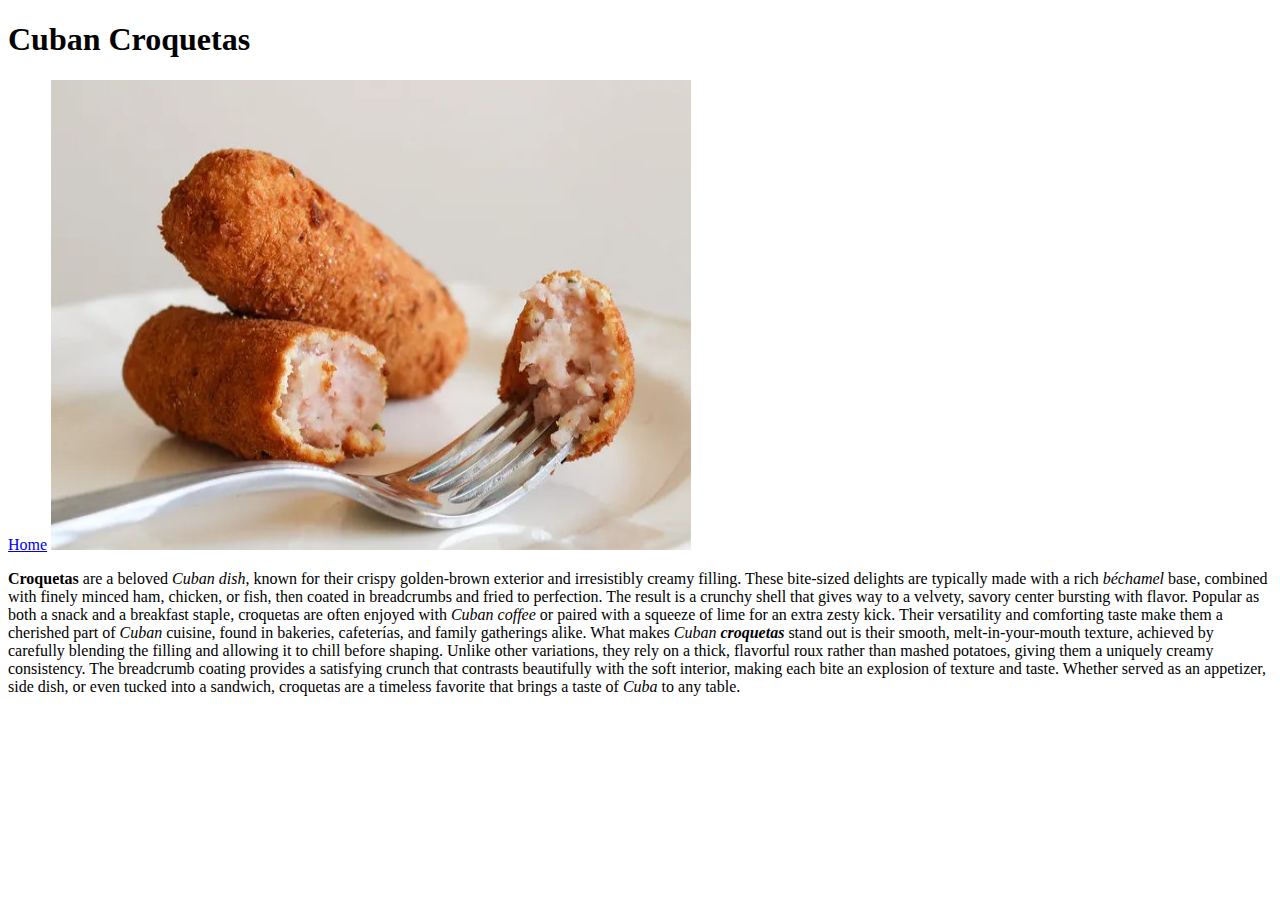
==== recipes/croquetas.html @ 0d7d6f4a "Parragraph element added to croquetas.html" ====
<!DOCTYPE html>
<html lang="en">
<head>
    <meta charset="UTF-8">
    <meta name="viewport" content="width=<device-width>, initial-scale=1.0">
    <title>Document</title>
</head>
<body>
    <h1>Cuban Croquetas</h1>
    <a href="../index.html">Home</a>
    <img src="../images/croquetas.jpg" alt="an image of croquetas a wonderfull cuban dish" height="470" width="640>">
    <p><strong>Croquetas</strong> are a beloved <em>Cuban dish</em>, known for their crispy golden-brown exterior and irresistibly 
         creamy filling. These bite-sized delights are typically made with a rich <em>béchamel</em> base, combined with finely minced ham, chicken,
         or fish, then coated in breadcrumbs and fried to perfection. The result is a crunchy shell that gives way to a velvety, 
         savory center bursting with flavor. Popular as both a snack and a breakfast staple, croquetas are often enjoyed with 
         <em>Cuban coffee</em> or paired with a squeeze of lime for an extra zesty kick. Their versatility and comforting taste make them a 
         cherished part of <em>Cuban</em> cuisine, found in bakeries, cafeterías, and family gatherings alike.

        What makes <em>Cuban <strong>croquetas</strong></em> stand out is their smooth, melt-in-your-mouth texture, achieved by carefully blending the filling 
        and allowing it to chill before shaping. Unlike other variations, they rely on a thick, flavorful roux rather 
        than mashed potatoes, giving them a uniquely creamy consistency. The breadcrumb coating provides a satisfying 
        crunch that contrasts beautifully with the soft interior, making each bite an explosion of texture and taste. 
        Whether served as an appetizer, side dish, or even tucked into a sandwich, croquetas are a timeless favorite that brings a taste
         of <em>Cuba</em> to any table.</p>
   

</body>
</html>
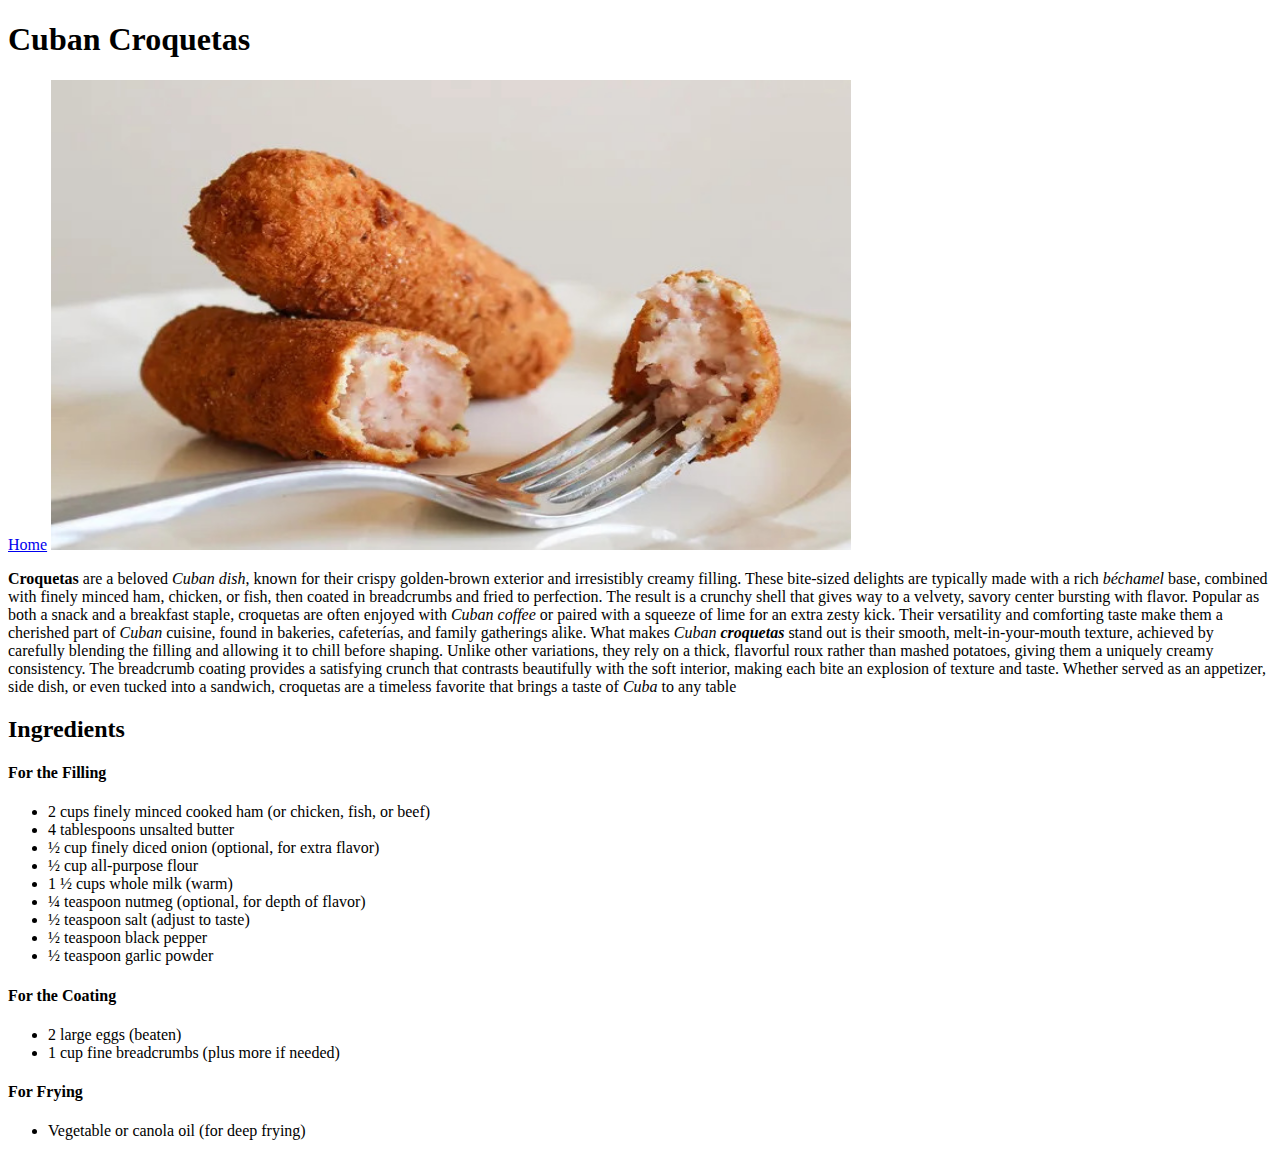
==== commit d6444789: "Added Ingredients <p> element" ====
--- a/recipes/croquetas.html
+++ b/recipes/croquetas.html
@@ -6,9 +6,13 @@
     <title>Document</title>
 </head>
 <body>
+    
     <h1>Cuban Croquetas</h1>
+    
     <a href="../index.html">Home</a>
-    <img src="../images/croquetas.jpg" alt="an image of croquetas a wonderfull cuban dish" height="470" width="640>">
+    
+    <img src="../images/croquetas.jpg" alt="an image of croquetas a wonderfull cuban dish" height="470" width="800>">
+    
     <p><strong>Croquetas</strong> are a beloved <em>Cuban dish</em>, known for their crispy golden-brown exterior and irresistibly 
          creamy filling. These bite-sized delights are typically made with a rich <em>béchamel</em> base, combined with finely minced ham, chicken,
          or fish, then coated in breadcrumbs and fried to perfection. The result is a crunchy shell that gives way to a velvety, 
@@ -21,7 +25,41 @@
         than mashed potatoes, giving them a uniquely creamy consistency. The breadcrumb coating provides a satisfying 
         crunch that contrasts beautifully with the soft interior, making each bite an explosion of texture and taste. 
         Whether served as an appetizer, side dish, or even tucked into a sandwich, croquetas are a timeless favorite that brings a taste
-         of <em>Cuba</em> to any table.</p>
+         of <em>Cuba</em> to any table
+    </p>
+
+    <h2>Ingredients</h2>
+
+    <h4>For the Filling</h4>
+    
+    <ul>
+        <li>2 cups finely minced cooked ham (or chicken, fish, or beef)</li>
+        <li>4 tablespoons unsalted butter</li>
+        <li>½ cup finely diced onion (optional, for extra flavor)</li>
+        <li>½ cup all-purpose flour</li> 
+        <li>1 ½ cups whole milk (warm)</li>
+        <li>¼ teaspoon nutmeg (optional, for depth of flavor)</li>
+        <li>½ teaspoon salt (adjust to taste)</li>
+        <li>½ teaspoon black pepper</li>
+        <li>½ teaspoon garlic powder</li>
+    </ul>
+
+    <h4>For the Coating</h4>
+
+    <ul>
+      <li>2 large eggs (beaten)</li>
+      <li>1 cup fine breadcrumbs (plus more if needed)</li> 
+    </ul>
+
+    <h4>For Frying</h4>
+    <ul>
+        <li>Vegetable or canola oil (for deep frying)</li>
+    </ul>
+
+
+
+
+
    
 
 </body>
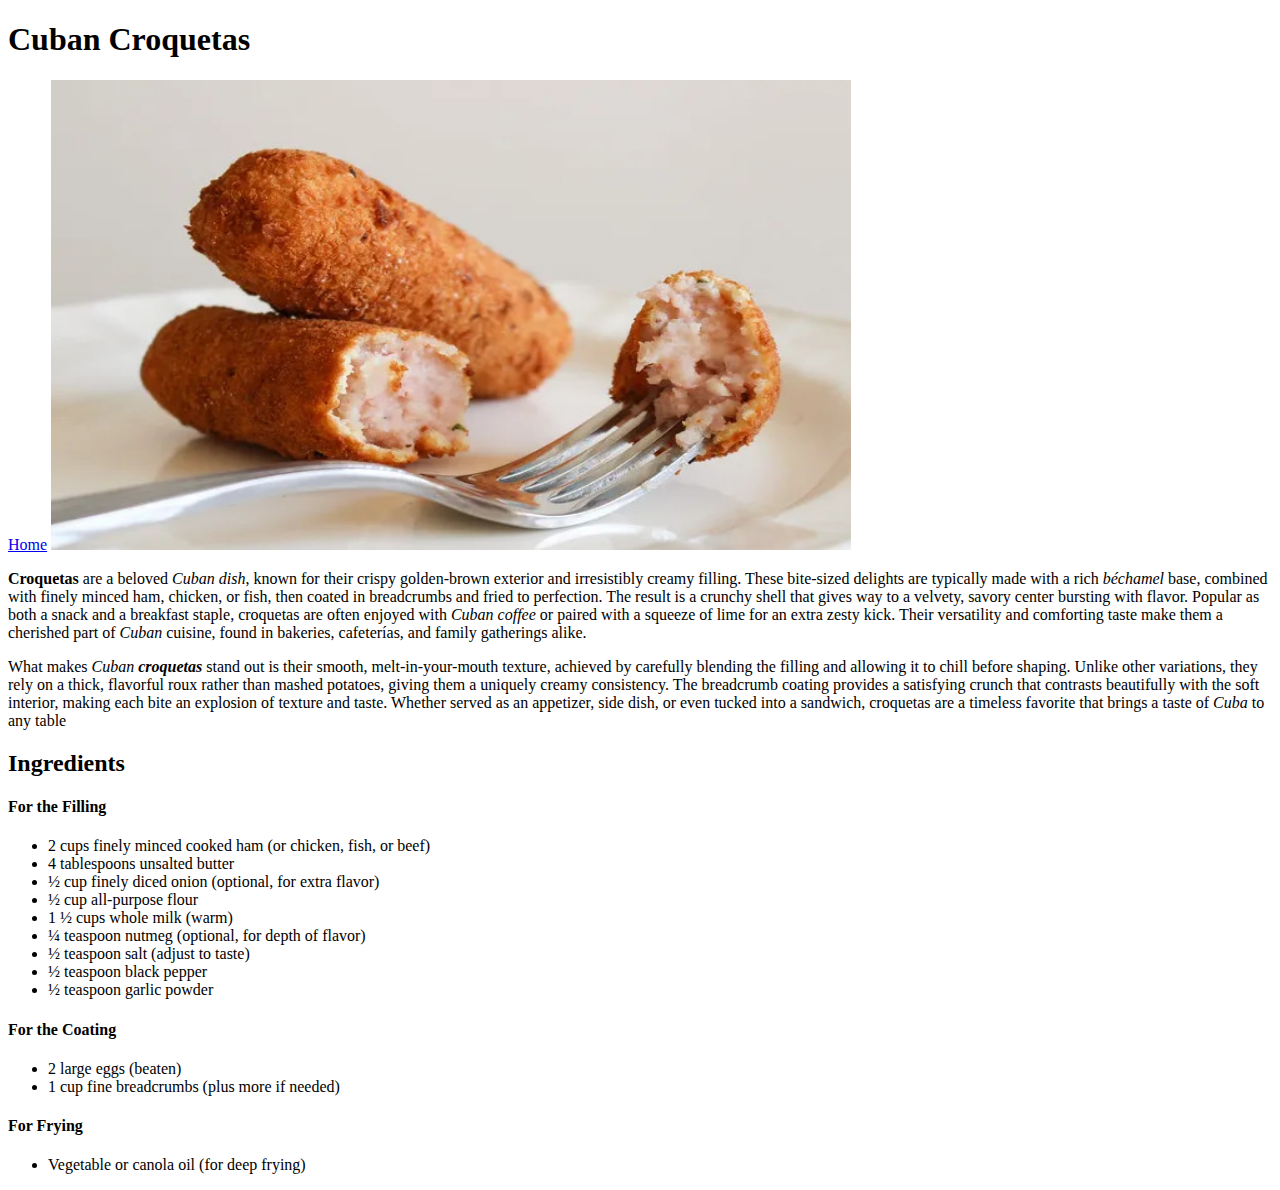
==== commit f127607d: "Divided text in two paragraphs" ====
--- a/recipes/croquetas.html
+++ b/recipes/croquetas.html
@@ -18,9 +18,9 @@
          or fish, then coated in breadcrumbs and fried to perfection. The result is a crunchy shell that gives way to a velvety, 
          savory center bursting with flavor. Popular as both a snack and a breakfast staple, croquetas are often enjoyed with 
          <em>Cuban coffee</em> or paired with a squeeze of lime for an extra zesty kick. Their versatility and comforting taste make them a 
-         cherished part of <em>Cuban</em> cuisine, found in bakeries, cafeterías, and family gatherings alike.
+         cherished part of <em>Cuban</em> cuisine, found in bakeries, cafeterías, and family gatherings alike.</p>
 
-        What makes <em>Cuban <strong>croquetas</strong></em> stand out is their smooth, melt-in-your-mouth texture, achieved by carefully blending the filling 
+    <p>What makes <em>Cuban <strong>croquetas</strong></em> stand out is their smooth, melt-in-your-mouth texture, achieved by carefully blending the filling 
         and allowing it to chill before shaping. Unlike other variations, they rely on a thick, flavorful roux rather 
         than mashed potatoes, giving them a uniquely creamy consistency. The breadcrumb coating provides a satisfying 
         crunch that contrasts beautifully with the soft interior, making each bite an explosion of texture and taste. 
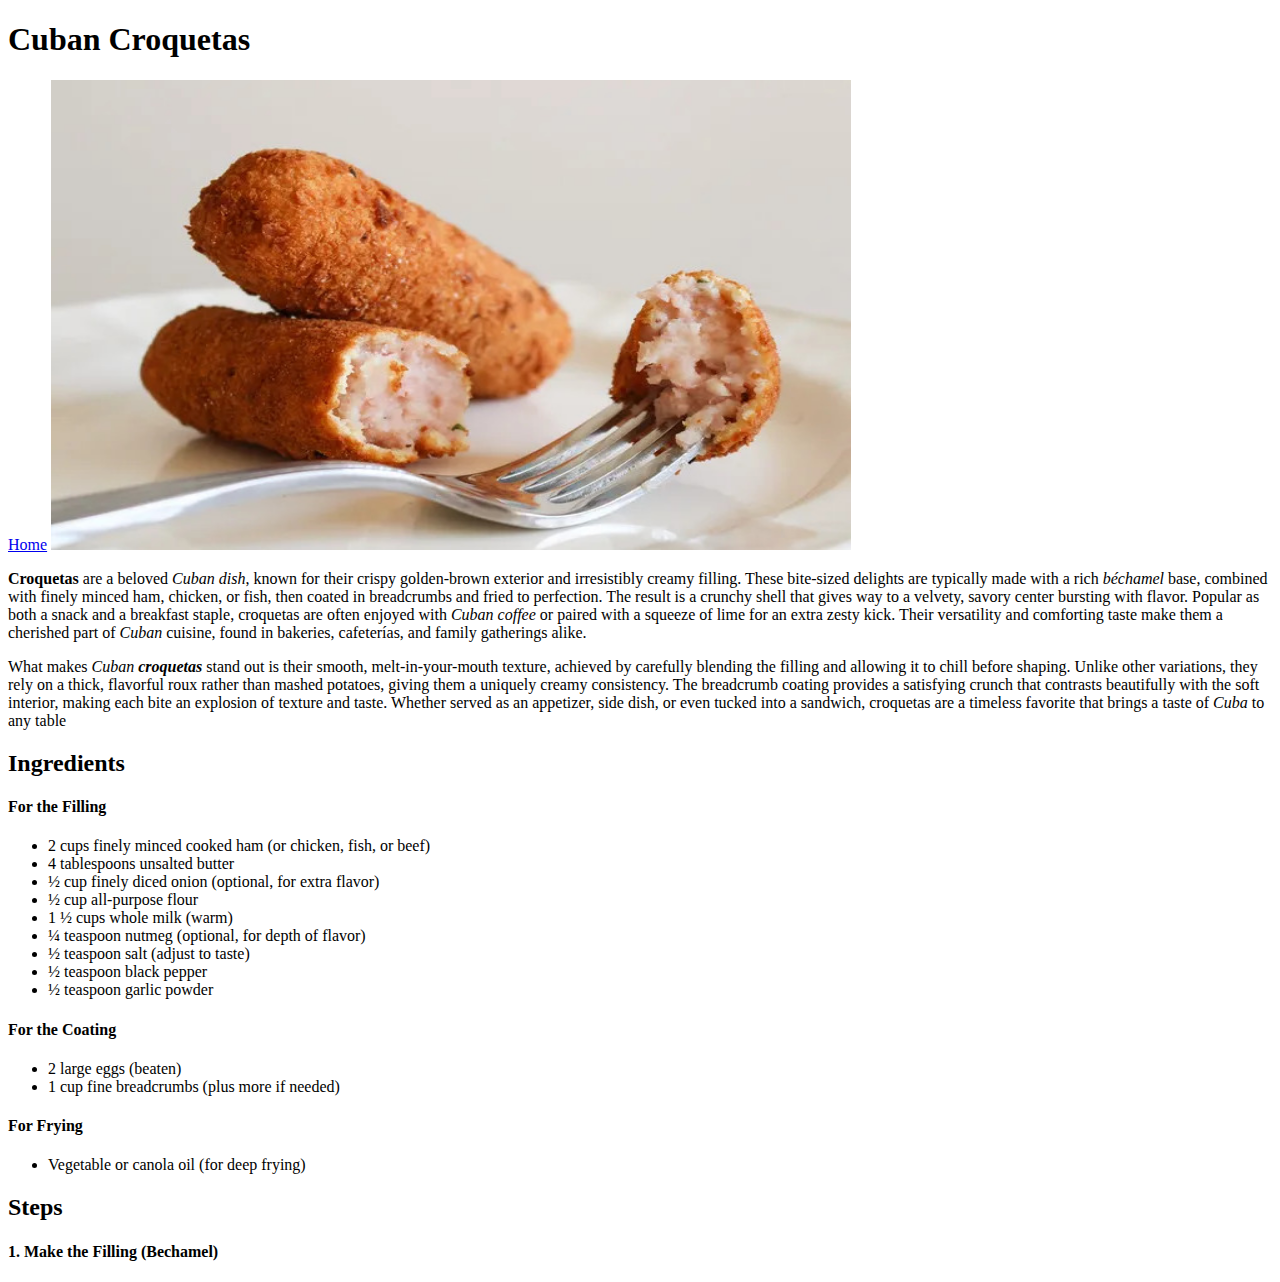
==== commit 260a2da0: "Add steps title, subtitle and organized List" ====
--- a/recipes/croquetas.html
+++ b/recipes/croquetas.html
@@ -56,6 +56,14 @@
         <li>Vegetable or canola oil (for deep frying)</li>
     </ul>
 
+    <h2>Steps</h2>
+
+    <h4>1. Make the Filling (Bechamel)</h4>
+    
+    <ol>
+        
+    </ol>
+
 
 
 
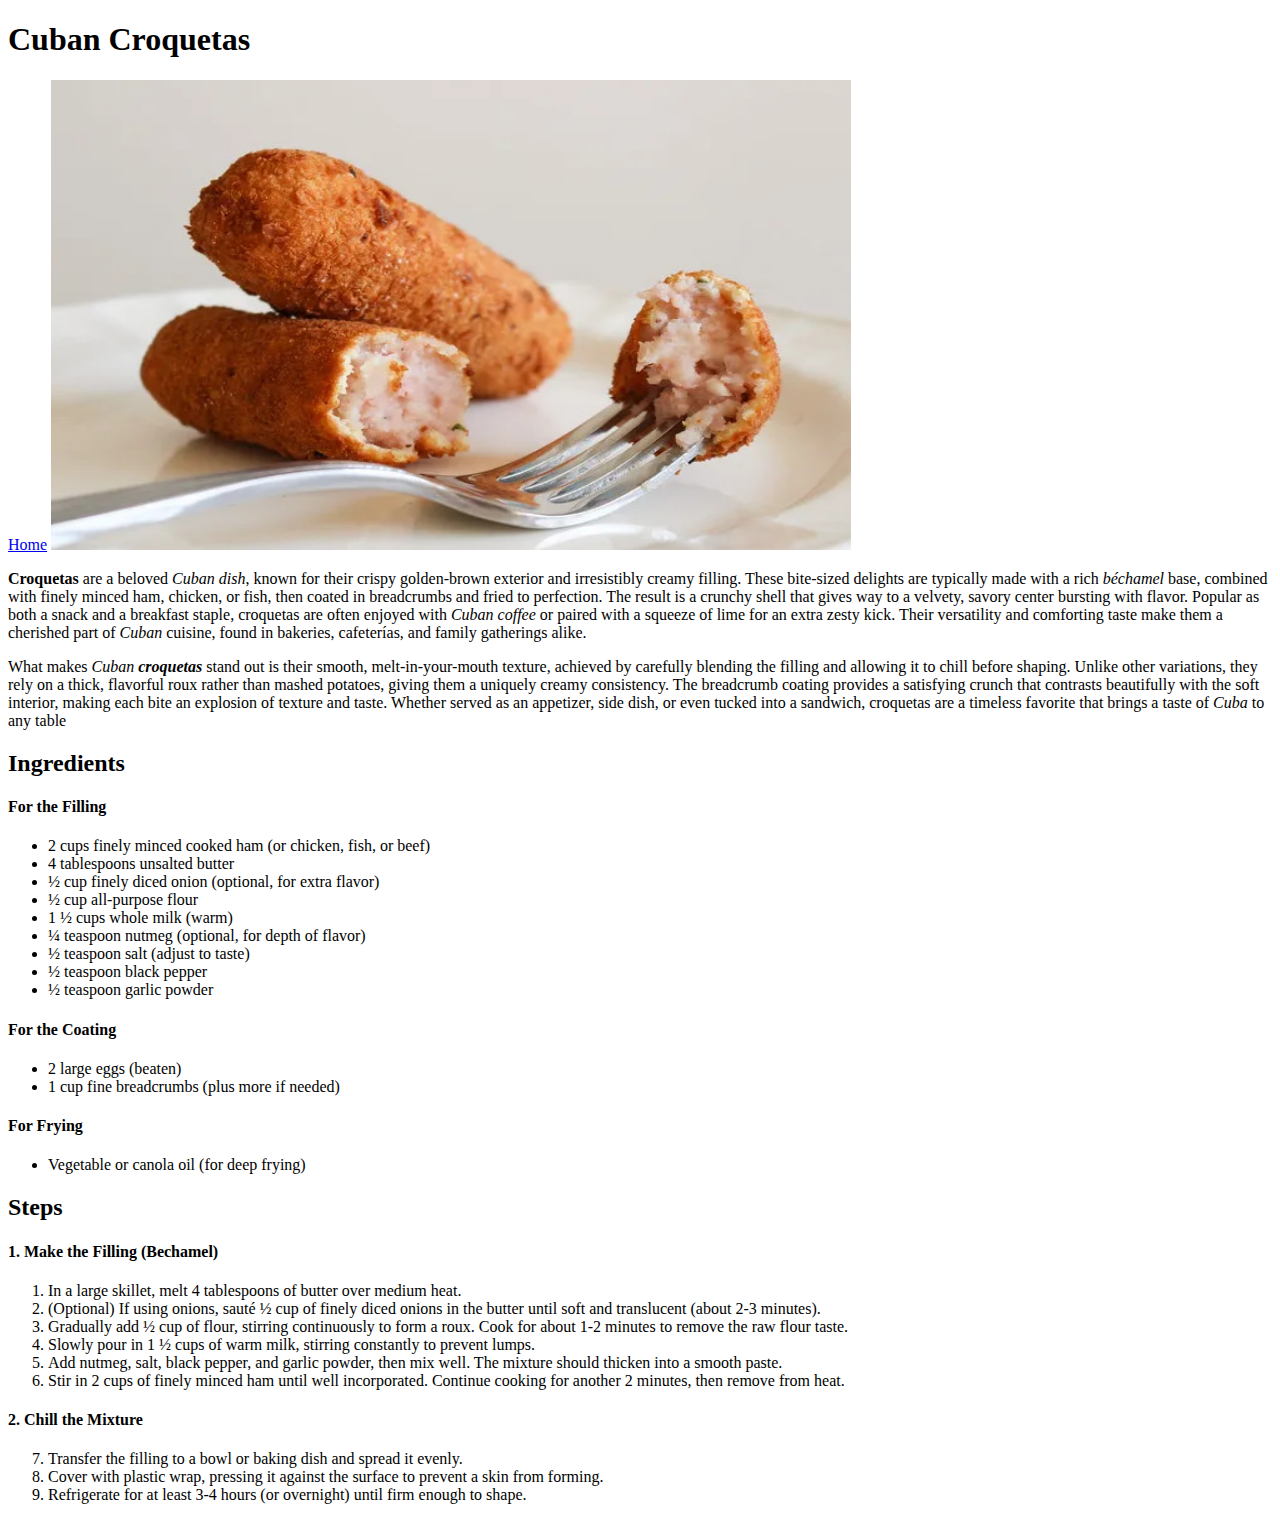
==== commit a090105f: "Add number two set of steps use h4 heading for a subheading add ol start attribute to start list at " ====
--- a/recipes/croquetas.html
+++ b/recipes/croquetas.html
@@ -61,8 +61,23 @@
     <h4>1. Make the Filling (Bechamel)</h4>
     
     <ol>
-        
+       <li>In a large skillet, melt 4 tablespoons of butter over medium heat.</li>
+        <li>(Optional) If using onions, sauté ½ cup of finely diced onions in the butter until soft and translucent (about 2-3 minutes).</li>
+        <li>Gradually add ½ cup of flour, stirring continuously to form a roux. Cook for about 1-2 minutes to remove the raw flour taste.</li>
+        <li>Slowly pour in 1 ½ cups of warm milk, stirring constantly to prevent lumps.</li>
+        <li>Add nutmeg, salt, black pepper, and garlic powder, then mix well. The mixture should thicken into a smooth paste.</li>
+        <li>Stir in 2 cups of finely minced ham until well incorporated. Continue cooking for another 2 minutes, then remove from heat.</li>
     </ol>
+
+    <h4>2. Chill the Mixture</h4>
+
+    <ol start="7">
+        <li>Transfer the filling to a bowl or baking dish and spread it evenly.</li>
+        <li>Cover with plastic wrap, pressing it against the surface to prevent a skin from forming.</li>
+        <li>Refrigerate for at least 3-4 hours (or overnight) until firm enough to shape.</li>
+    </ol>
+
+    
 
 
 
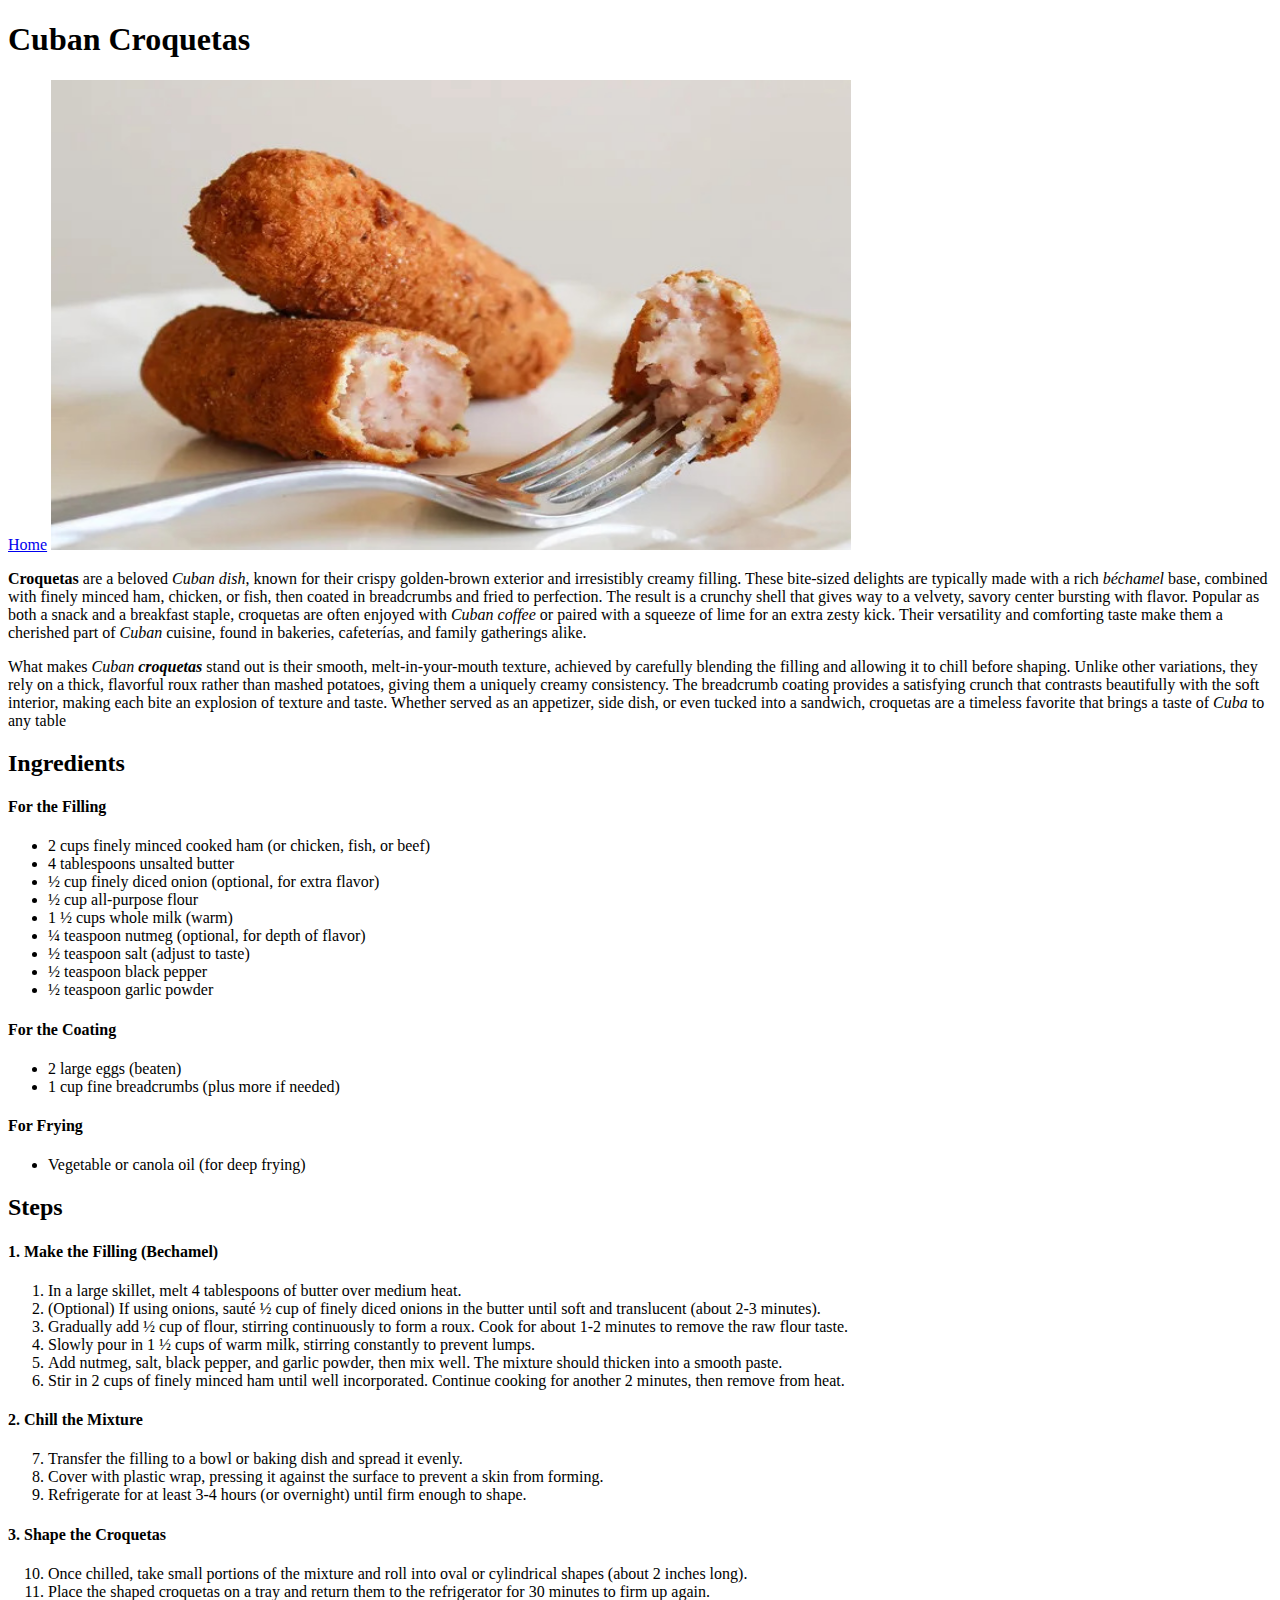
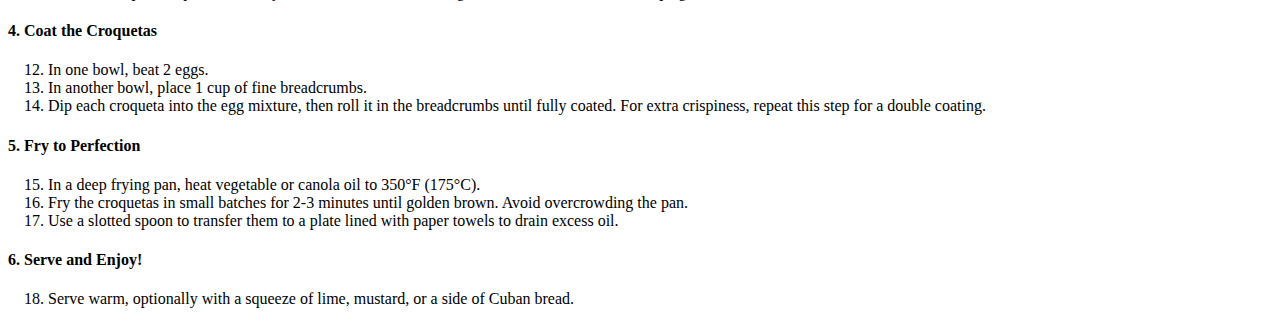
==== commit e95102fa: "Complete the rest of the recipe Use h4 elements for subheadings Use ol element and start atribute to" ====
--- a/recipes/croquetas.html
+++ b/recipes/croquetas.html
@@ -77,7 +77,36 @@
         <li>Refrigerate for at least 3-4 hours (or overnight) until firm enough to shape.</li>
     </ol>
 
+    <h4>3. Shape the Croquetas</h4>
     
+    <ol start="10">
+        <li>Once chilled, take small portions of the mixture and roll into oval or cylindrical shapes (about 2 inches long).</li>
+        <li>Place the shaped croquetas on a tray and return them to the refrigerator for 30 minutes to firm up again.</li>
+    </ol>
+
+    <h4>4. Coat the Croquetas</h4>
+
+    <ol start="12">
+        <li>In one bowl, beat 2 eggs.</li>
+        <li>In another bowl, place 1 cup of fine breadcrumbs.</li>
+        <li>Dip each croqueta into the egg mixture, then roll it in the breadcrumbs until fully coated. For extra crispiness, repeat this step for a double coating.</li>
+    </ol>
+
+    <h4>5. Fry to Perfection</h4>
+    
+    <ol start="15">
+        <li>In a deep frying pan, heat vegetable or canola oil to 350°F (175°C).</li>
+        <li>Fry the croquetas in small batches for 2-3 minutes until golden brown. Avoid overcrowding the pan.
+        </li>
+        <li>Use a slotted spoon to transfer them to a plate lined with paper towels to drain excess oil.</li>
+    </ol>
+
+    <h4>6. Serve and Enjoy!</h4>
+
+    <ol start="18">
+        <li>Serve warm, optionally with a squeeze of lime, mustard, or a side of Cuban bread.</li>
+    </ol>
+
 
 
 
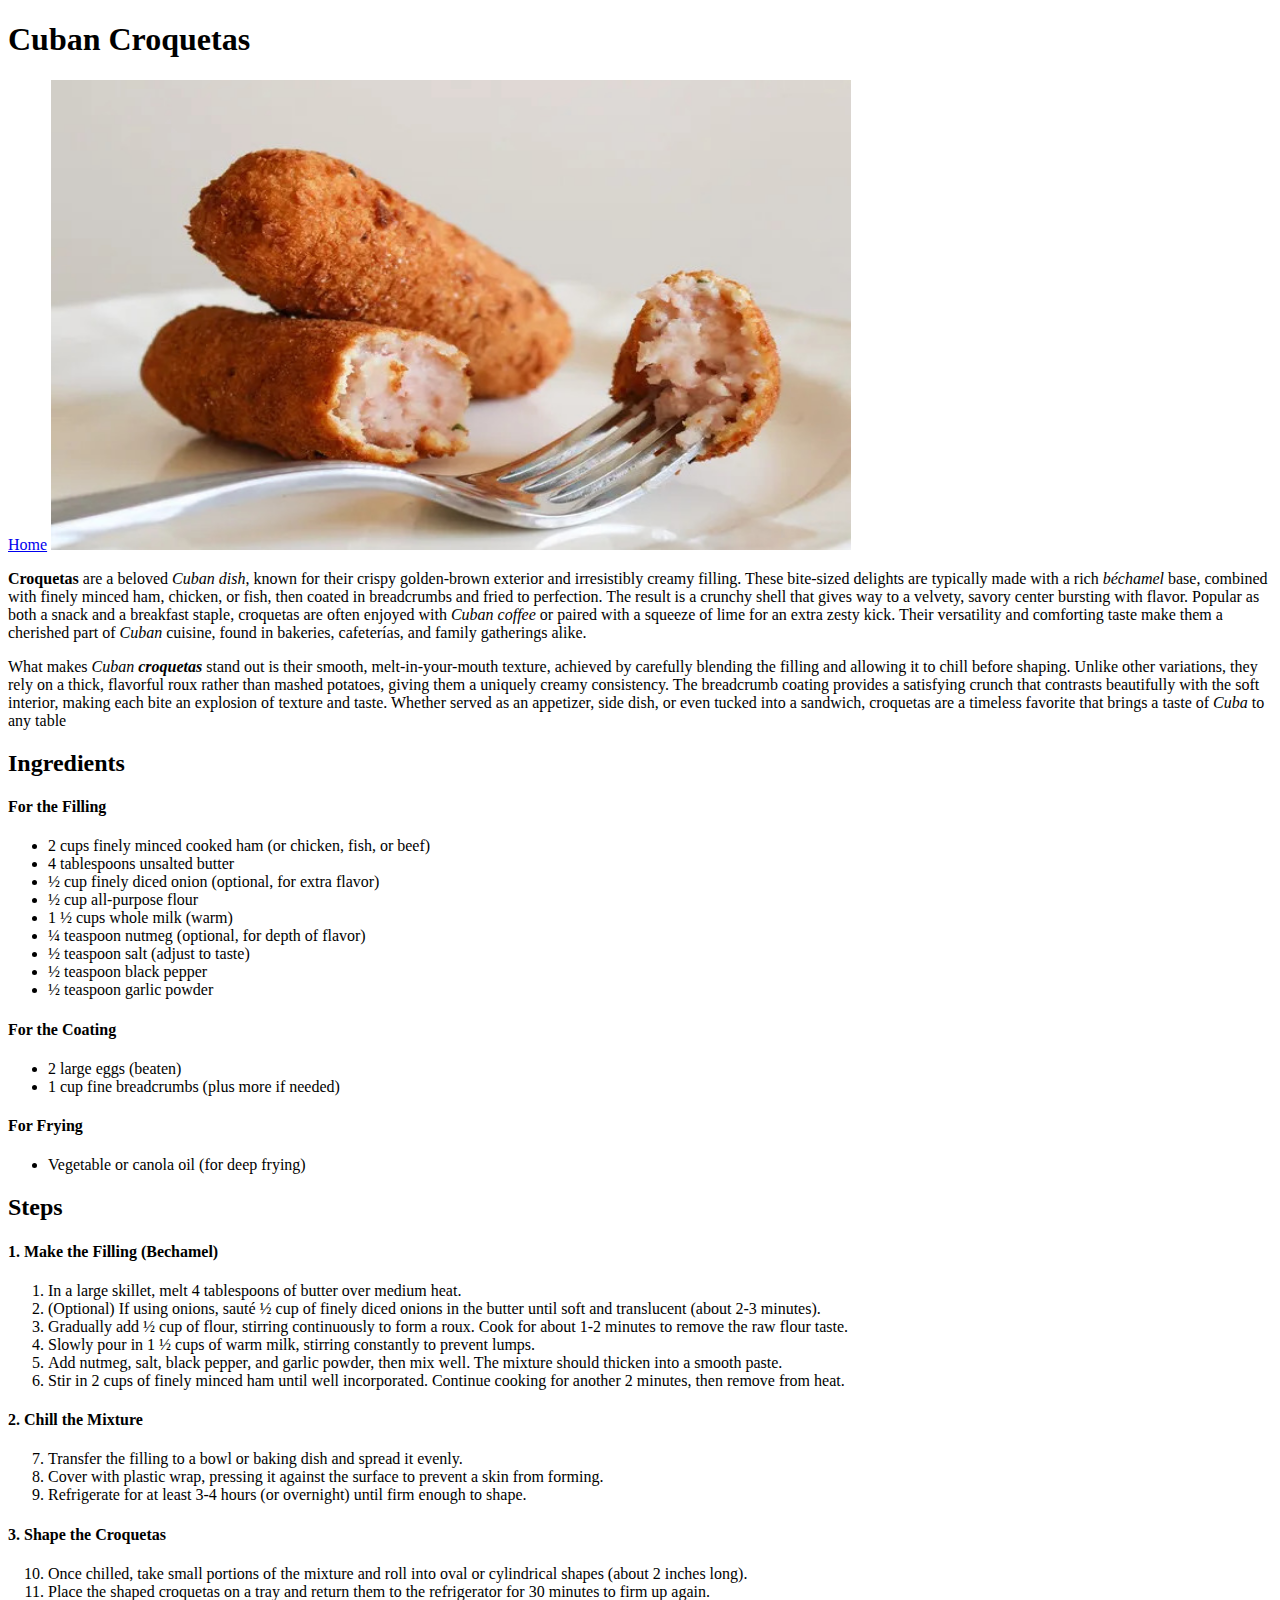
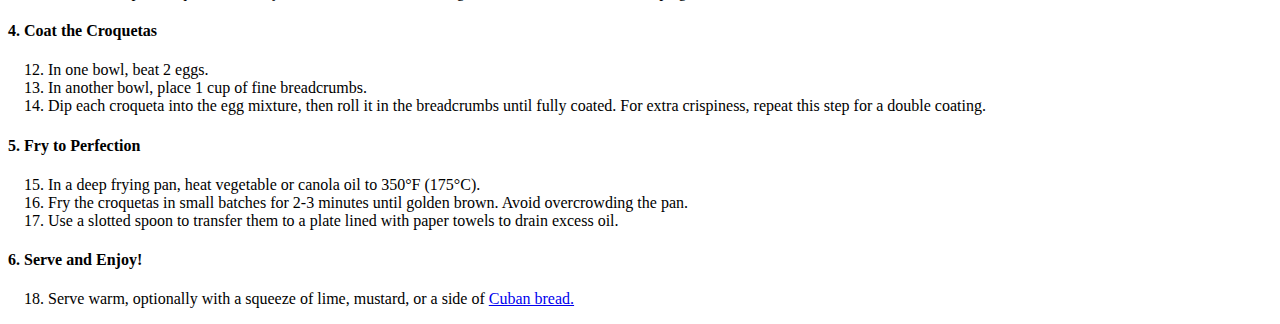
==== commit 9bf72e54: "Add Cuban Bread to recipes" ====
--- a/recipes/croquetas.html
+++ b/recipes/croquetas.html
@@ -104,7 +104,7 @@
     <h4>6. Serve and Enjoy!</h4>
 
     <ol start="18">
-        <li>Serve warm, optionally with a squeeze of lime, mustard, or a side of Cuban bread.</li>
+        <li>Serve warm, optionally with a squeeze of lime, mustard, or a side of <a href="./cuban-bread.html">Cuban bread.</a></li>
     </ol>
 
 
